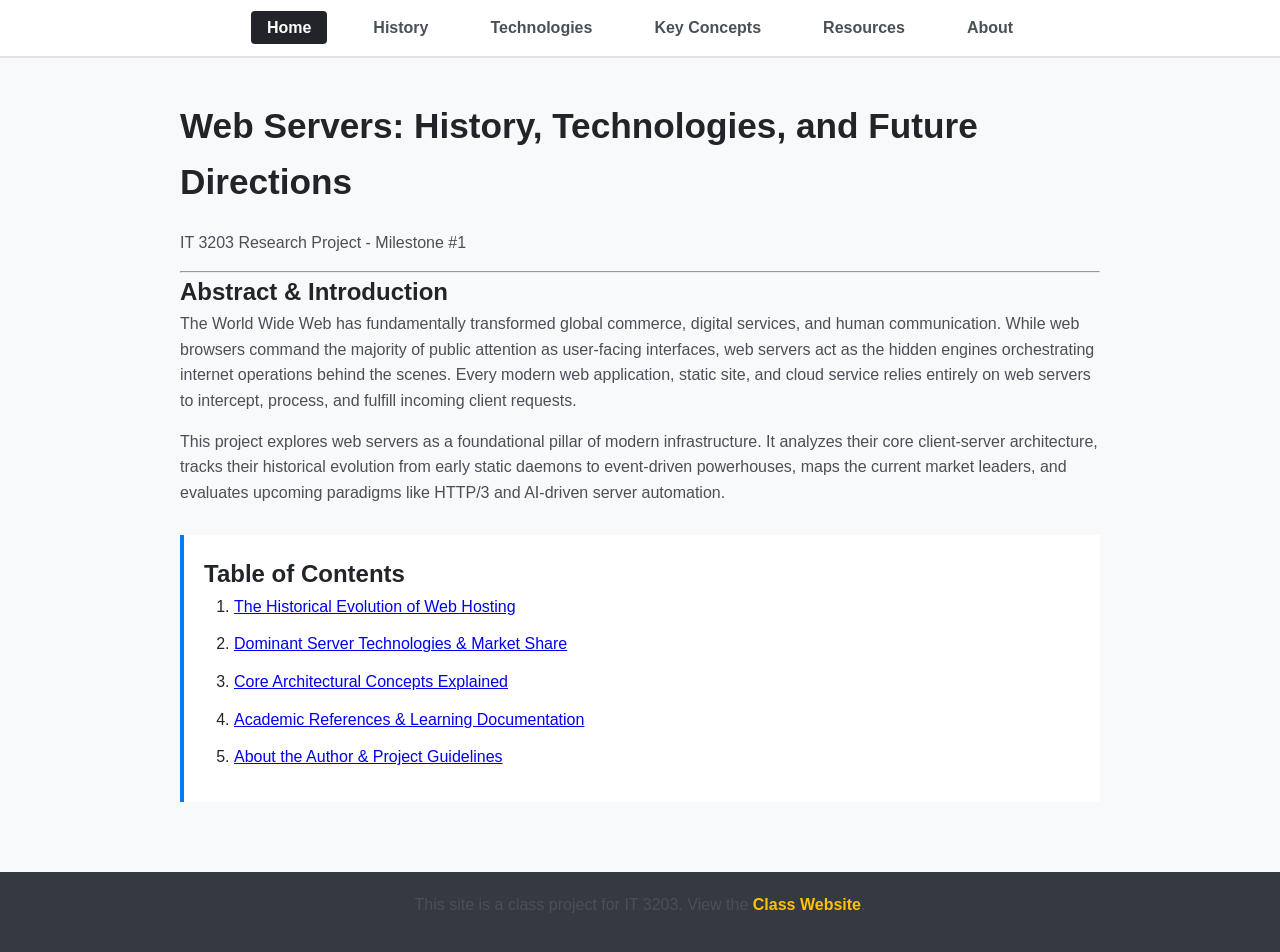
==== index.html @ 0c74b5e9 "Add files via upload" ====
<!DOCTYPE html>
<html lang="en">
<head>
    <meta charset="UTF-8">
    <meta name="viewport" content="width=device-width, initial-scale=1.0">
    <title>Web Servers: The Backbone of the Internet</title>
    <link rel="stylesheet" href="style.css">
</head>
<body>
    <header>
        <nav class="main-nav">
            <ul>
                <li><a href="index.html" class="active">Home</a></li>
                <li><a href="history.html">History</a></li>
                <li><a href="tech.html">Technologies</a></li>
                <li><a href="concepts.html">Key Concepts</a></li>
                <li><a href="resources.html">Resources</a></li>
                <li><a href="about.html">About</a></li>
            </ul>
        </nav>
    </header>

    <main class="content-wrapper">
        <section class="hero-section">
            <h1>Web Servers: History, Technologies, and Future Directions</h1>
            <p class="subtitle">IT 3203 Research Project - Milestone #1</p>
        </section>

        <hr>

        <section class="abstract">
            <h2>Abstract & Introduction</h2>
            <p>The World Wide Web has fundamentally transformed global commerce, digital services, and human communication. While web browsers command the majority of public attention as user-facing interfaces, web servers act as the hidden engines orchestrating internet operations behind the scenes. Every modern web application, static site, and cloud service relies entirely on web servers to intercept, process, and fulfill incoming client requests.</p>
            <p>This project explores web servers as a foundational pillar of modern infrastructure. It analyzes their core client-server architecture, tracks their historical evolution from early static daemons to event-driven powerhouses, maps the current market leaders, and evaluates upcoming paradigms like HTTP/3 and AI-driven server automation.</p>
        </section>

        <section class="toc-box">
            <h2>Table of Contents</h2>
            <ol class="toc-list">
                <li><a href="history.html">The Historical Evolution of Web Hosting</a></li>
                <li><a href="tech.html">Dominant Server Technologies & Market Share</a></li>
                <li><a href="concepts.html">Core Architectural Concepts Explained</a></li>
                <li><a href="resources.html">Academic References & Learning Documentation</a></li>
                <li><a href="about.html">About the Author & Project Guidelines</a></li>
            </ol>
        </section>
    </main>

    <footer>
        <p>This site is a class project for IT 3203. View the <a href="https://ksuweb.github.io/IT3203/" target="_blank">Class Website</a>.</p>
    </footer>
</body>
</html>
---- style.css ----
:root {
    --bg-primary: #f8f9fa;
    --bg-surface: #ffffff;
    --text-main: #212529;
    --text-muted: #495057;
    --accent-color: #007bff;
    --accent-hover: #0056b3;
    --border-color: #dee2e6;
    --footer-bg: #343a40;
    --footer-text: #f8f9fa;
}

* {
    box-sizing: border-box;
    margin: 0;
    padding: 0;
}

/* 1. ELEMENT SELECTOR TYPE DEMONSTRATION */
body {
    font-family: -apple-system, BlinkMacSystemFont, "Segoe UI", Roboto, sans-serif;
    line-height: 1.6;
    background-color: var(--bg-primary);
    color: var(--text-main);
    display: flex;
    flex-direction: column;
    min-height: 100vh;
}

/* ==========================================================================
   NAVIGATION BAR HEADER (IMPLEMENTING FLEXBOX)
   ========================================================================== */
header {
    background-color: var(--bg-surface);
    border-bottom: 2px solid var(--border-color);
    position: sticky;
    top: 0;
    z-index: 1000;
}

.main-nav ul {
    display: flex;                /* REQUIRED: Layout implementation using Flexbox */
    justify-content: center;
    list-style: none;
    padding: 15px 0;
}

.main-nav li {
    margin: 0 15px;
}

.main-nav a {
    text-decoration: none;
    color: var(--text-muted);
    font-weight: 600;
    padding: 8px 16px;
    border-radius: 4px;
    transition: all 0.3s ease;    /* Smooth transitions for interactive hover effects */
}

/* REQUIRED: Hover state design on interactive link parameters */
.main-nav a:hover {
    color: var(--bg-surface);
    background-color: var(--accent-color);
}

.main-nav a.active {
    color: var(--bg-surface);
    background-color: var(--text-main);
}

/* ==========================================================================
   2. CLASS SELECTOR DEMONSTRATIONS (LAYOUT & WRAPPERS)
   ========================================================================== */
.content-wrapper {
    flex: 1;
    width: 100%;
    max-width: 960px;
    margin: 40px auto;          /* Explicit Margin utilization */
    padding: 0 20px;            /* Explicit Padding utilization */
}

h1 {
    margin-bottom: 20px;
    color: var(--text-main);
    font-size: 2.2rem;
}

p {
    margin-bottom: 15px;
    color: var(--text-muted);
}

/* ==========================================================================
   GRID LAYOUT DEMONSTRATION (KEY CONCEPTS CARD SYSTEM)
   ========================================================================== */
.concepts-grid {
    display: grid;              /* REQUIRED: Layout implementation using CSS Grid */
    grid-template-columns: repeat(auto-fit, minmax(280px, 1fr));
    gap: 20px;
    margin-top: 30px;
}

.card {
    background-color: var(--bg-surface);
    border: 1px solid var(--border-color); /* Explicit Border properties utilization */
    border-radius: 6px;
    padding: 20px;
    box-shadow: 0 2px 4px rgba(0,0,0,0.05);
}

.card h3 {
    color: var(--accent-color);
    margin-bottom: 10px;
}

/* ==========================================================================
   TABLE DESIGN ARCHITECTURE
   ========================================================================== */
.tech-table {
    width: 100%;
    border-collapse: collapse;
    margin: 30px 0;
    background-color: var(--bg-surface);
}

.tech-table th, .tech-table td {
    padding: 12px 15px;
    border: 1px solid var(--border-color);
    text-align: left;
}

.tech-table th {
    background-color: var(--text-main);
    color: var(--bg-surface);
}

.tech-table tr:nth-child(even) {
    background-color: var(--bg-primary);
}

/* ==========================================================================
   LISTS & HOMEPAGE BOXES
   ========================================================================== */
.toc-box {
    background-color: var(--bg-surface);
    border-left: 4px solid var(--accent-color);
    padding: 20px;
    margin: 30px 0;
}

.toc-list, .timeline-list, .resource-list {
    margin-left: 20px;
    padding-left: 10px;
}

.toc-list li, .timeline-list li, .resource-list li {
    margin-bottom: 12px;
}

.resource-list a {
    color: var(--accent-color);
    text-decoration: none;
    font-weight: 500;
}

.resource-list a:hover {
    text-decoration: underline;
    color: var(--accent-hover);
}

/* ==========================================================================
   3. ID SELECTOR DEMONSTRATION
   ========================================================================== */
#special-note-box {
    background-color: #fff3cd;
    border: 1px solid #ffeeba;
    color: #856404;
    padding: 15px;
    border-radius: 4px;
    margin-bottom: 25px;
}

/* ==========================================================================
   UNIVERSAL FOOTER CONFIGURATION
   ========================================================================== */
footer {
    background-color: var(--footer-bg);
    color: var(--footer-text);
    text-align: center;
    padding: 20px 0;
    margin-top: auto;
}

footer a {
    color: #ffc107;
    text-decoration: none;
    font-weight: bold;
}

footer a:hover {
    text-decoration: underline;
}
/* ==========================================================================
   ABOUT PAGE PROFILE PICTURE STYLING
   ========================================================================== */
.profile-pic {
    display: block;
    width: 350px;         /* Sets a clean, professional width */
    height: 200px;        /* Matches width to keep it perfectly square */
    object-fit: cover;    /* Prevents the image from stretching or distorting */
    margin: 0 auto 20px auto; /* Centers the image and adds space beneath it */
    border: 3px solid var(--border-color); /* Adds a subtle frame around the photo */
}

/* ==========================================================================
   HISTORY PAGE IMAGE STYLING
   ========================================================================== */
.history-pic {
    display: block;
    width: 40%;          /* Allows it to be fully responsive */
    max-width: 600px;     /* Prevents it from getting too large on desktop screens */
    height: auto;         /* Keeps the original aspect ratio with no squishing */
    border-radius: 6px;   /* Subtle rounded corners to match the concept cards */
    margin: 25px auto;    /* Centers the image and adds clean spacing above and below */
    border: 1px solid var(--border-color); /* Clean bounding border */
    /* box-shadow: 0 4px 6px rgba(0,0,0,0.05); */ /* Soft shadow for depth */
}
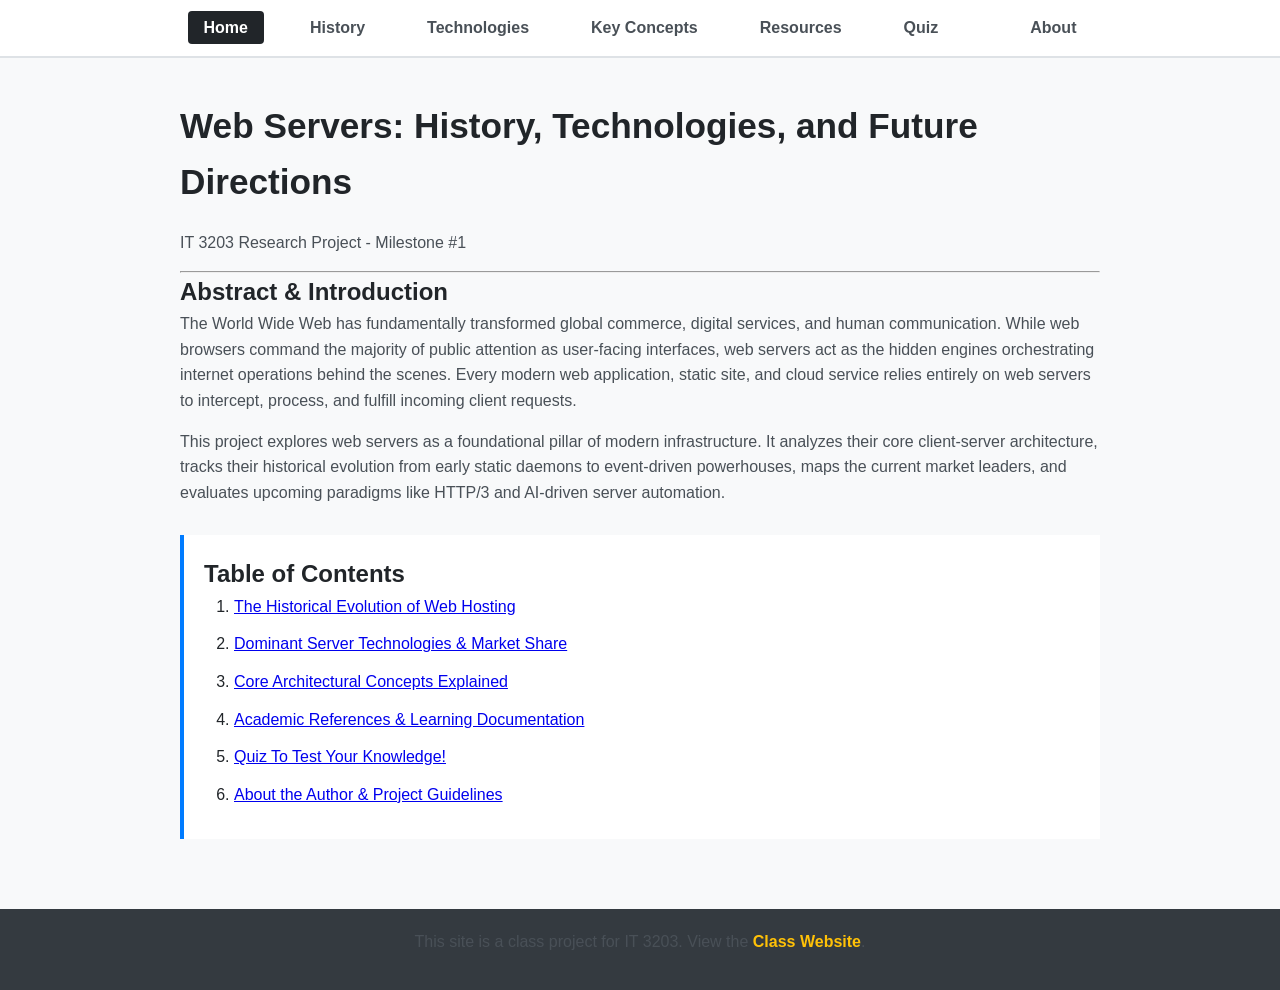
==== commit d453c060: "Add files via upload" ====
--- a/index.html
+++ b/index.html
@@ -15,6 +15,7 @@
                 <li><a href="tech.html">Technologies</a></li>
                 <li><a href="concepts.html">Key Concepts</a></li>
                 <li><a href="resources.html">Resources</a></li>
+                <li><a href="quiz.html">Quiz</a></li> <li>
                 <li><a href="about.html">About</a></li>
             </ul>
         </nav>
@@ -41,6 +42,7 @@
                 <li><a href="tech.html">Dominant Server Technologies & Market Share</a></li>
                 <li><a href="concepts.html">Core Architectural Concepts Explained</a></li>
                 <li><a href="resources.html">Academic References & Learning Documentation</a></li>
+                <li><a href="quiz.html">Quiz To Test Your Knowledge!</a></li>
                 <li><a href="about.html">About the Author & Project Guidelines</a></li>
             </ol>
         </section>
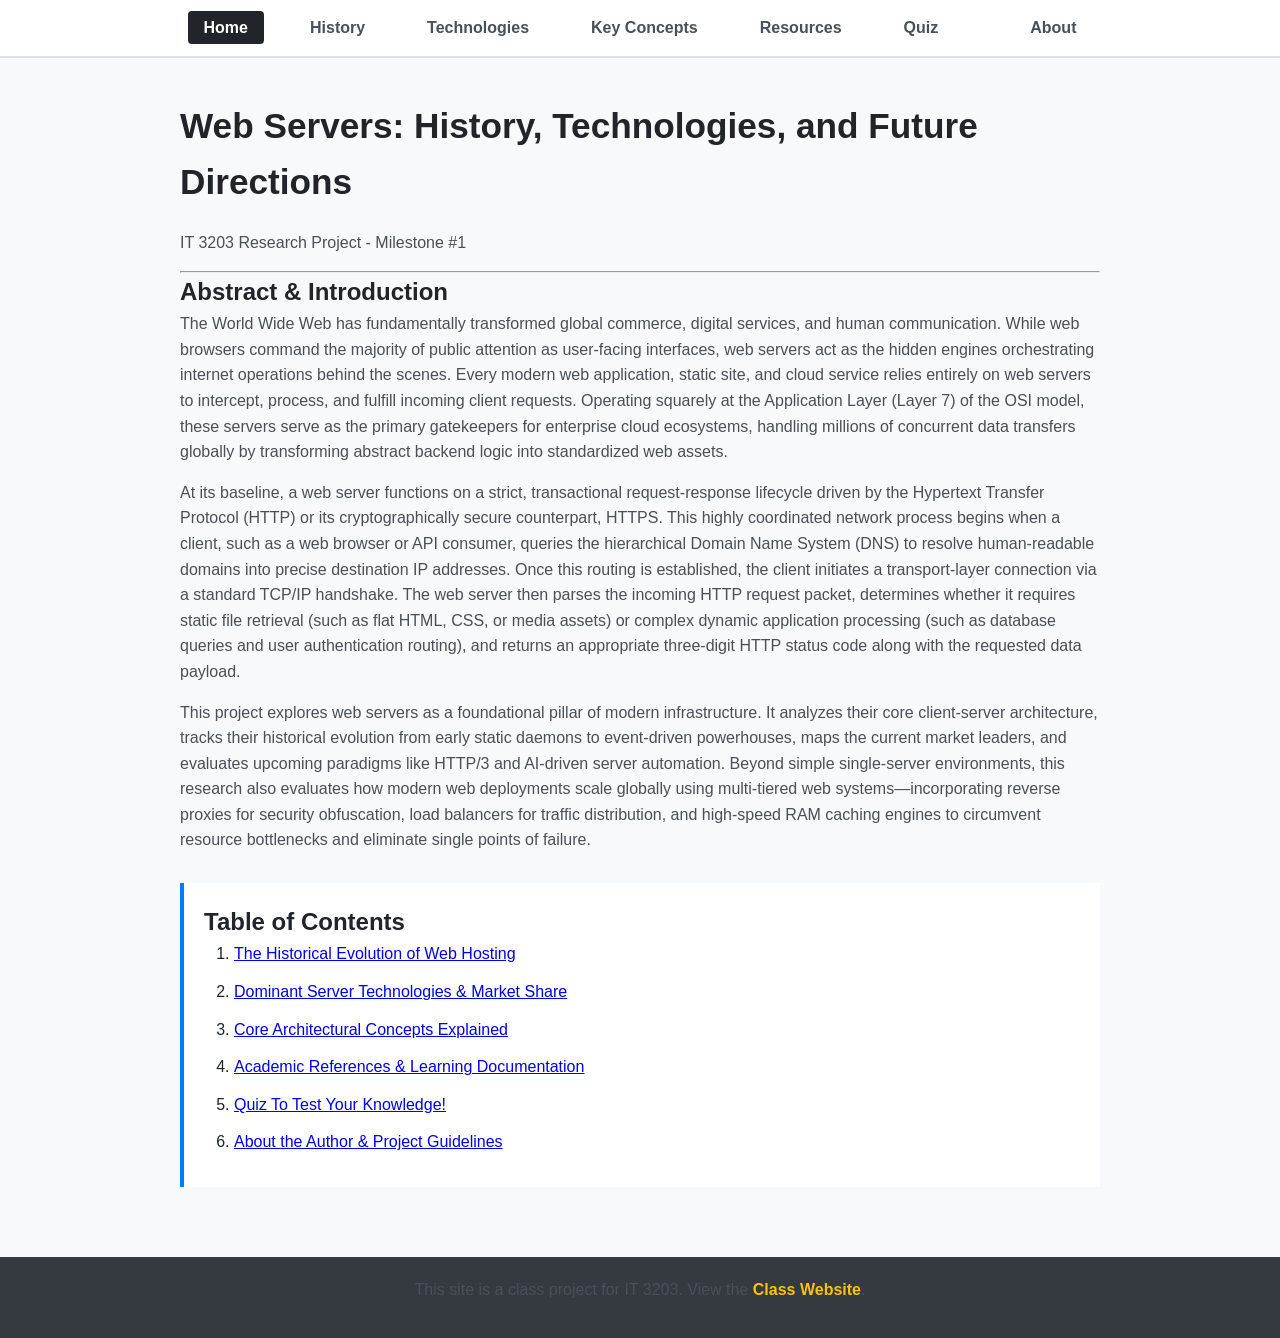
==== commit 66d596a1: "Add files via upload" ====
--- a/index.html
+++ b/index.html
@@ -31,8 +31,11 @@
 
         <section class="abstract">
             <h2>Abstract & Introduction</h2>
-            <p>The World Wide Web has fundamentally transformed global commerce, digital services, and human communication. While web browsers command the majority of public attention as user-facing interfaces, web servers act as the hidden engines orchestrating internet operations behind the scenes. Every modern web application, static site, and cloud service relies entirely on web servers to intercept, process, and fulfill incoming client requests.</p>
-            <p>This project explores web servers as a foundational pillar of modern infrastructure. It analyzes their core client-server architecture, tracks their historical evolution from early static daemons to event-driven powerhouses, maps the current market leaders, and evaluates upcoming paradigms like HTTP/3 and AI-driven server automation.</p>
+            <p>The World Wide Web has fundamentally transformed global commerce, digital services, and human communication. While web browsers command the majority of public attention as user-facing interfaces, web servers act as the hidden engines orchestrating internet operations behind the scenes. Every modern web application, static site, and cloud service relies entirely on web servers to intercept, process, and fulfill incoming client requests. Operating squarely at the Application Layer (Layer 7) of the OSI model, these servers serve as the primary gatekeepers for enterprise cloud ecosystems, handling millions of concurrent data transfers globally by transforming abstract backend logic into standardized web assets.</p>
+            
+            <p>At its baseline, a web server functions on a strict, transactional request-response lifecycle driven by the Hypertext Transfer Protocol (HTTP) or its cryptographically secure counterpart, HTTPS. This highly coordinated network process begins when a client, such as a web browser or API consumer, queries the hierarchical Domain Name System (DNS) to resolve human-readable domains into precise destination IP addresses. Once this routing is established, the client initiates a transport-layer connection via a standard TCP/IP handshake. The web server then parses the incoming HTTP request packet, determines whether it requires static file retrieval (such as flat HTML, CSS, or media assets) or complex dynamic application processing (such as database queries and user authentication routing), and returns an appropriate three-digit HTTP status code along with the requested data payload.</p>
+            
+            <p>This project explores web servers as a foundational pillar of modern infrastructure. It analyzes their core client-server architecture, tracks their historical evolution from early static daemons to event-driven powerhouses, maps the current market leaders, and evaluates upcoming paradigms like HTTP/3 and AI-driven server automation. Beyond simple single-server environments, this research also evaluates how modern web deployments scale globally using multi-tiered web systems—incorporating reverse proxies for security obfuscation, load balancers for traffic distribution, and high-speed RAM caching engines to circumvent resource bottlenecks and eliminate single points of failure.</p>
         </section>
 
         <section class="toc-box">
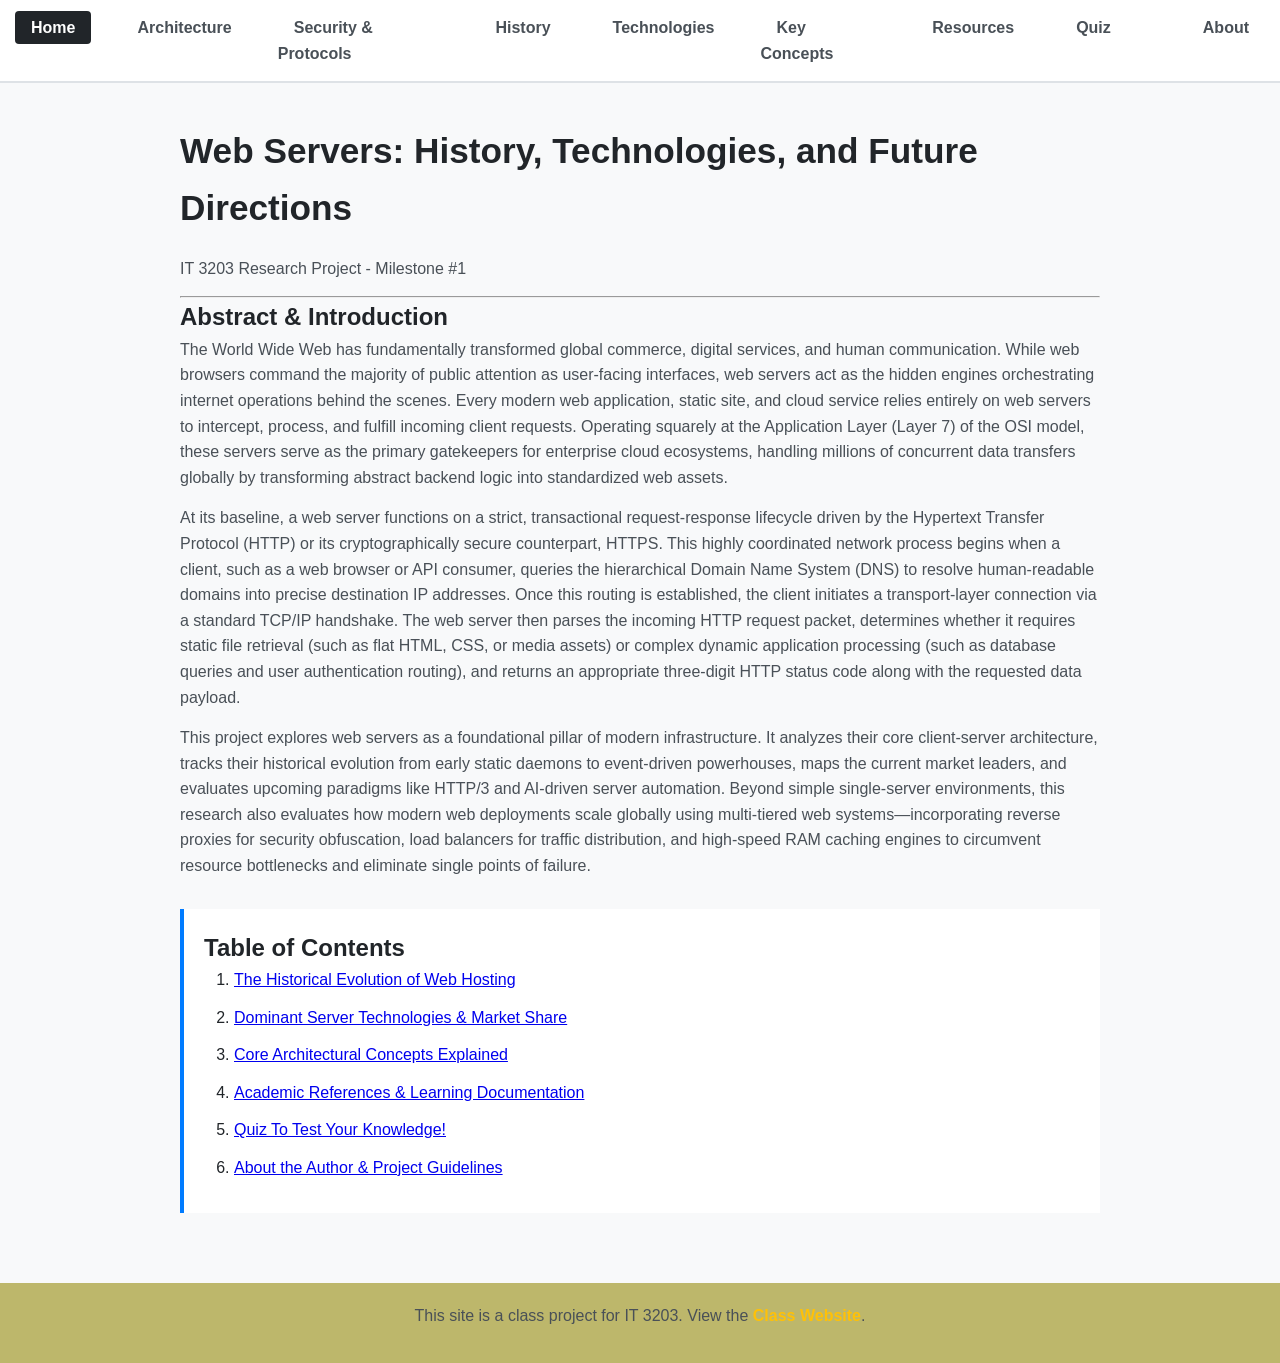
==== commit 56074cf1: "Add files via upload" ====
--- a/index.html
+++ b/index.html
@@ -11,6 +11,8 @@
         <nav class="main-nav">
             <ul>
                 <li><a href="index.html" class="active">Home</a></li>
+                <li><a href="architecture.html">Architecture</a></li>
+                <li><a href="security.html">Security & Protocols</a></li>
                 <li><a href="history.html">History</a></li>
                 <li><a href="tech.html">Technologies</a></li>
                 <li><a href="concepts.html">Key Concepts</a></li>
@@ -54,5 +56,6 @@
     <footer>
         <p>This site is a class project for IT 3203. View the <a href="https://ksuweb.github.io/IT3203/" target="_blank">Class Website</a>.</p>
     </footer>
+    <script src="quiz.js"></script>
 </body>
 </html>
--- a/style.css
+++ b/style.css
@@ -6,7 +6,7 @@
     --accent-color: #007bff;
     --accent-hover: #0056b3;
     --border-color: #dee2e6;
-    --footer-bg: #343a40;
+    --footer-bg: #BDB76B;
     --footer-text: #f8f9fa;
 }
 
@@ -225,4 +225,49 @@
     margin: 25px auto;    /* Centers the image and adds clean spacing above and below */
     border: 1px solid var(--border-color); /* Clean bounding border */
     /* box-shadow: 0 4px 6px rgba(0,0,0,0.05); */ /* Soft shadow for depth */
+}
+/* Base style for the feedback text container */
+.feedback {
+    margin-top: 12px;
+    font-weight: bold;
+    font-size: 0.95rem;
+    padding: 8px 12px;
+    border-radius: 4px;
+    display: inline-block;
+}
+
+/* Style applied when the user's answer is CORRECT (Soft Green) */
+.correct-text {
+    color: #155724;
+    background-color: #d4edda;
+    border: 1px solid #c3e6cb;
+}
+
+/* Style applied when the user's answer is INCORRECT (Soft Red) */
+.incorrect-text {
+    color: #721c24;
+    background-color: #f8d7da;
+    border: 1px solid #f5c6cb;
+}
+
+/* --- Overall Results Pass/Fail Styling --- */
+
+.pass-text {
+    color: #155724;
+    font-size: 1.3rem;
+    font-weight: bold;
+    background-color: #d4edda;
+    padding: 5px 10px;
+    border-radius: 4px;
+    display: inline-block;
+}
+
+.fail-text {
+    color: #721c24;
+    font-size: 1.3rem;
+    font-weight: bold;
+    background-color: #f8d7da;
+    padding: 5px 10px;
+    border-radius: 4px;
+    display: inline-block;
 }
